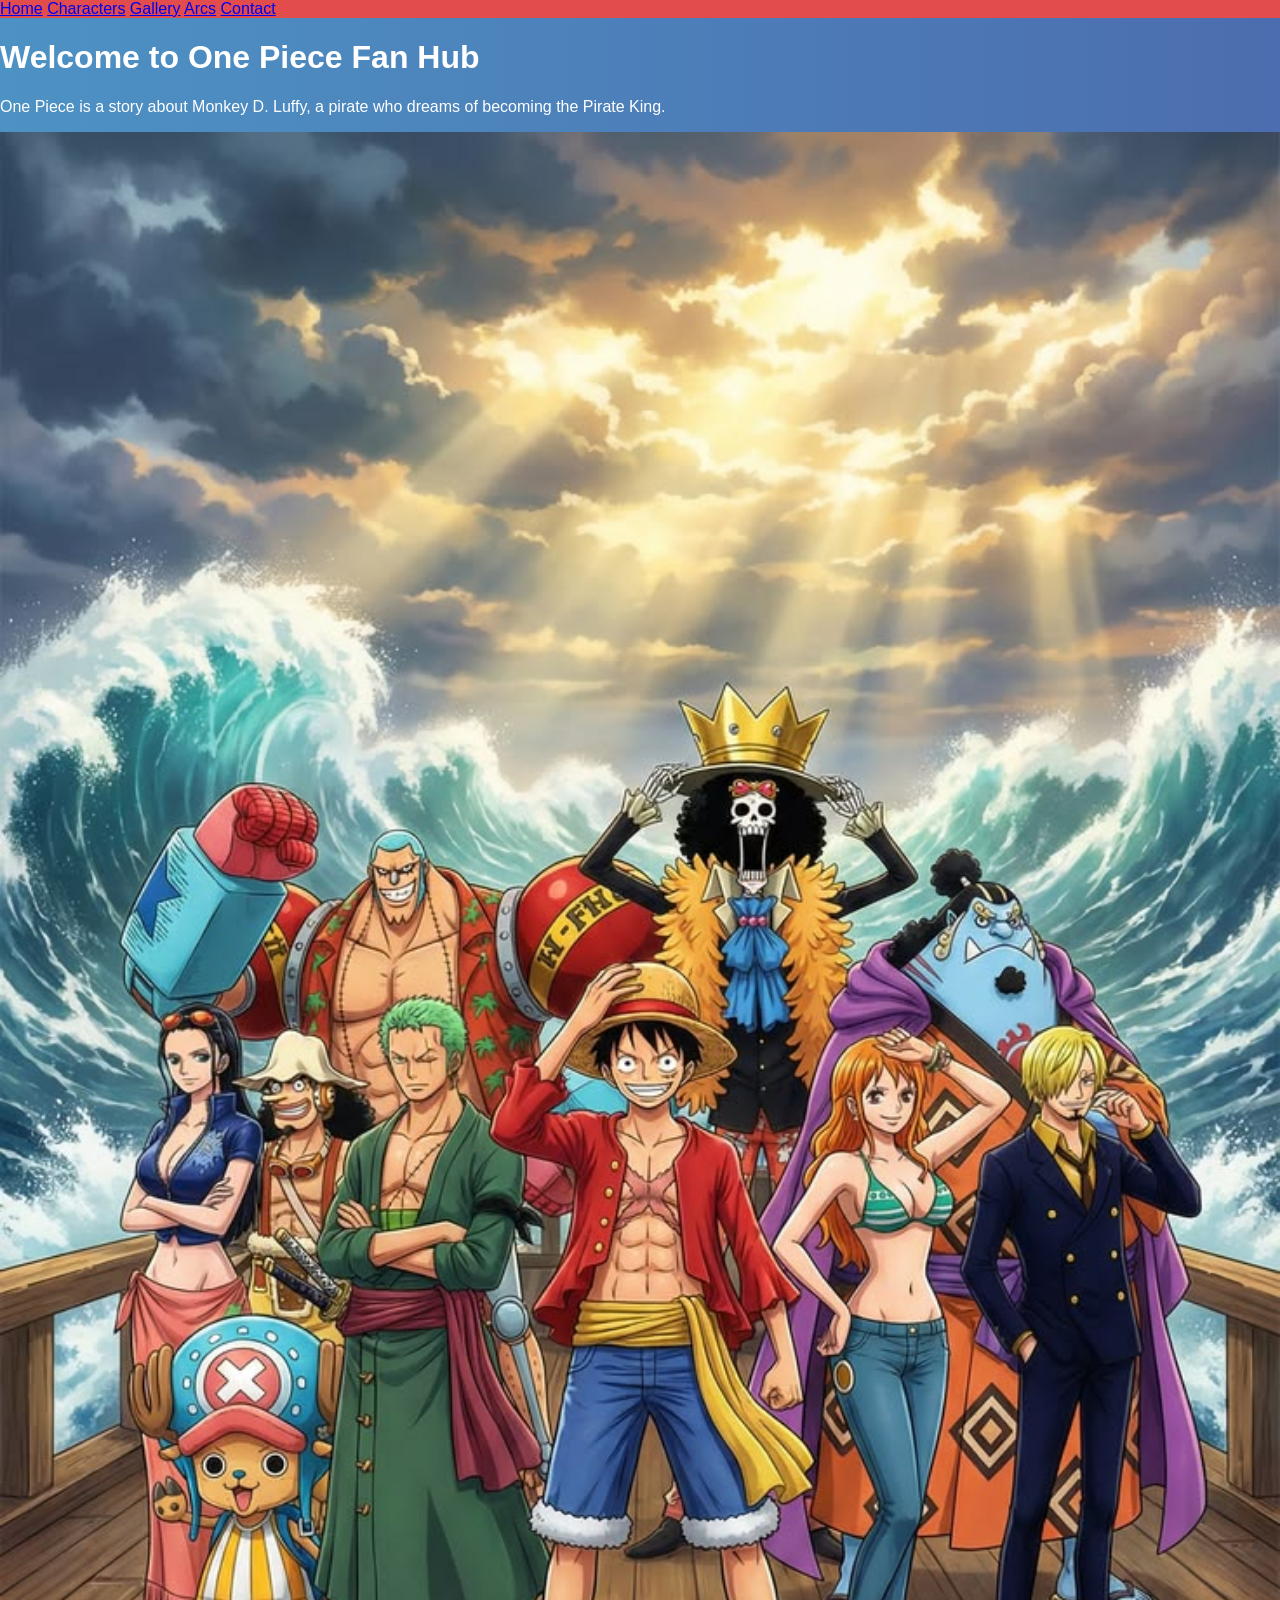
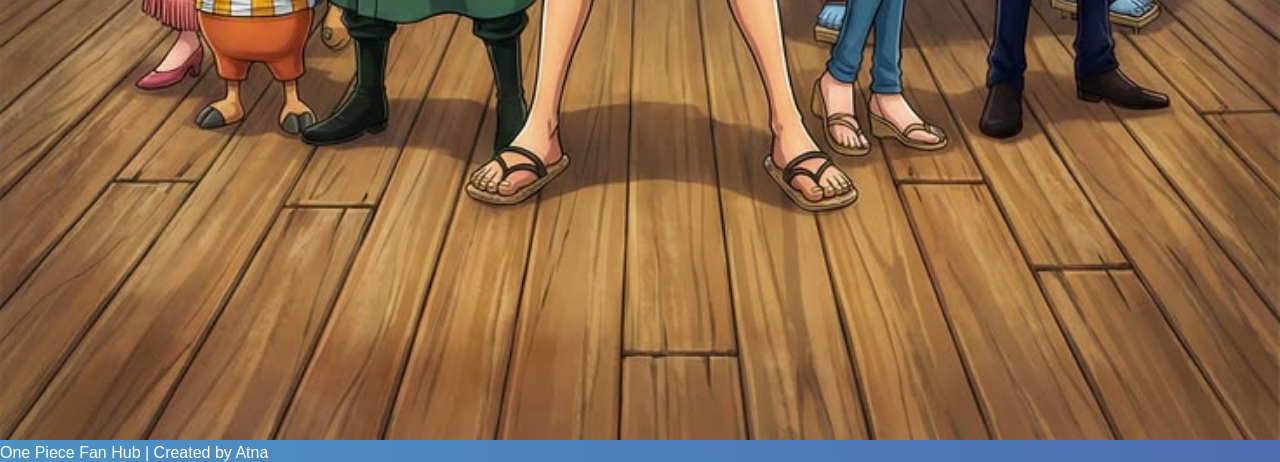
==== index.html @ 98bdedf4 "Initial project setup with basic HTML structure" ====
<!DOCTYPE html>
<html lang="en">
<head>
    <meta charset="UTF-8">
    <meta name="viewport" content="width=device-width, initial-scale=1.0">
    <title>One Piece Fan Hub</title>
</head>

  <link rel="stylesheet" href="style.css">

<body>
    <nav>
  <a href="index.html">Home</a>
  <a href="characters.html">Characters</a>
  <a href="gallery.html">Gallery</a>
  <a href="arcs.html">Arcs</a>
  <a href="contact.html">Contact</a>
</nav>

<h1>Welcome to One Piece Fan Hub</h1>

<p>
One Piece is a story about Monkey D. Luffy, a pirate who dreams of becoming the Pirate King.
</p>

<img src="onepiece.jpg" width="100%" alt="StrawHats">

<footer>
  One Piece Fan Hub | Created by Atna
</footer>

</body>
</html>
---- style.css ----
body {
    background-color: #4d92c4;
}

nav {
    background: #e24c4c;
}


.arc {
  display: flex;
  align-items: center;
  gap: 20px;
  margin-bottom: 30px;
  background: #4c6daf;
  padding: 15px;
  border-radius: 10px;
}

.arc img {
  width: 250px;
  height: 150px;
  object-fit: cover;
  border-radius: 10px;
}

.arc-text {
  flex: 1;
}

body {
  font-family: Arial, sans-serif;
  margin: 0;
  color: white;

  background: linear-gradient(to right, #4d92c4, #4c6daf);
}
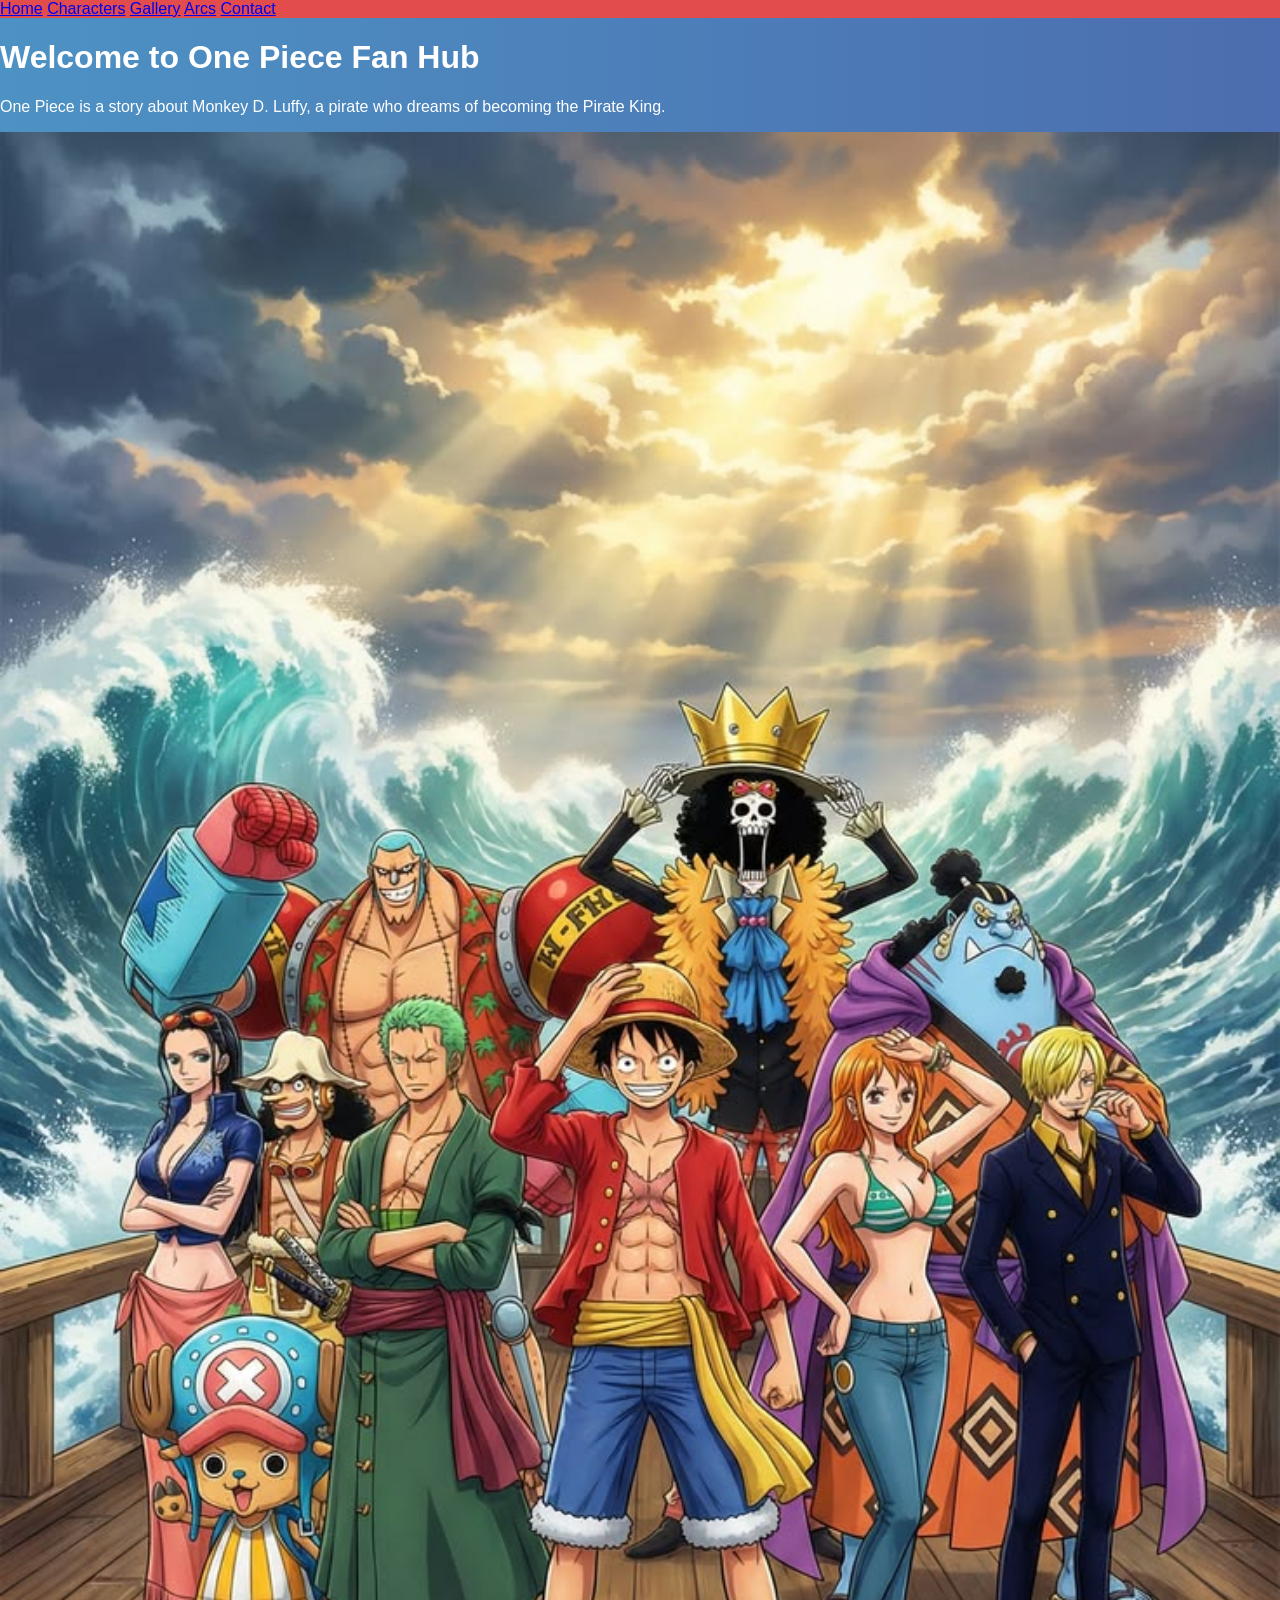
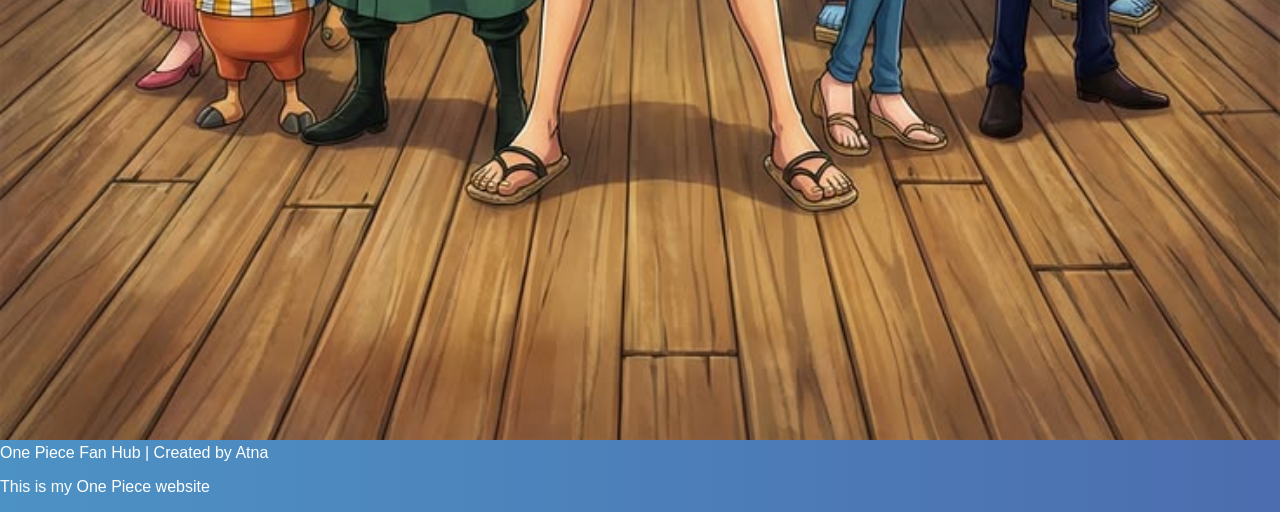
==== commit f42a9ae6: "Addedhomepage content" ====
--- a/index.html
+++ b/index.html
@@ -29,5 +29,7 @@
   One Piece Fan Hub | Created by Atna
 </footer>
 
+<p>This is my One Piece website</p>
+
 </body>
 </html>
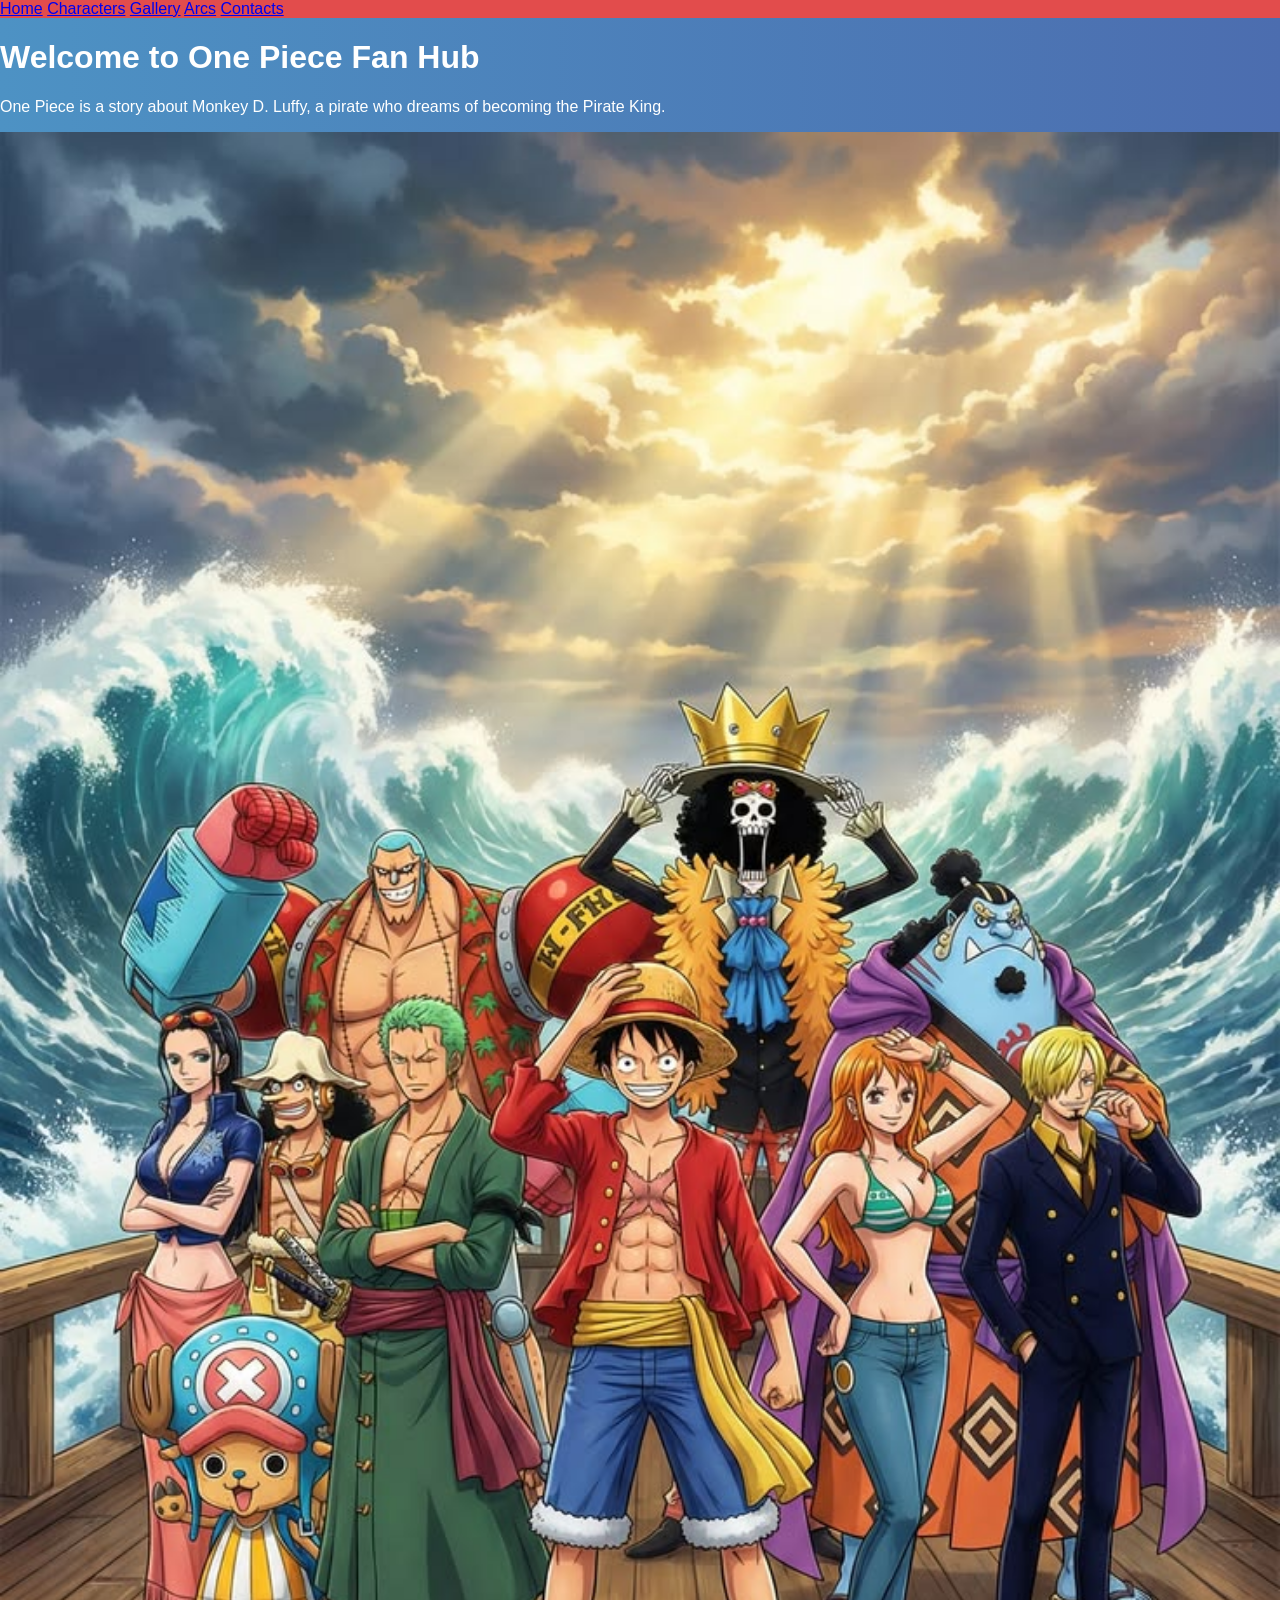
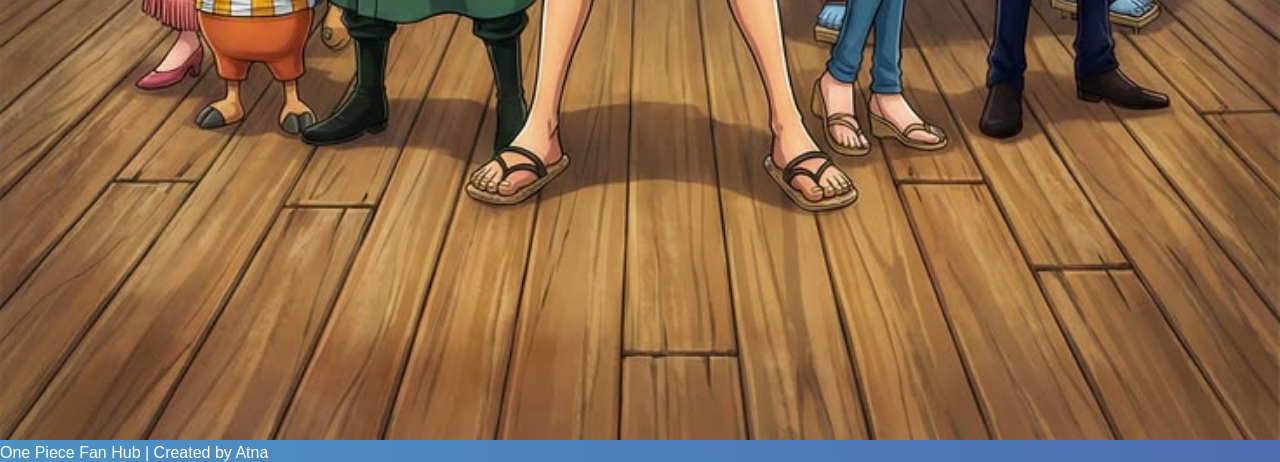
==== commit 22b2a0d8: "Added homepage and navigation bar" ====
--- a/index.html
+++ b/index.html
@@ -14,7 +14,7 @@
   <a href="characters.html">Characters</a>
   <a href="gallery.html">Gallery</a>
   <a href="arcs.html">Arcs</a>
-  <a href="contact.html">Contact</a>
+  <a href="contact.html">Contacts</a>
 </nav>
 
 <h1>Welcome to One Piece Fan Hub</h1>
@@ -29,7 +29,5 @@
   One Piece Fan Hub | Created by Atna
 </footer>
 
-<p>This is my One Piece website</p>
-
 </body>
 </html>
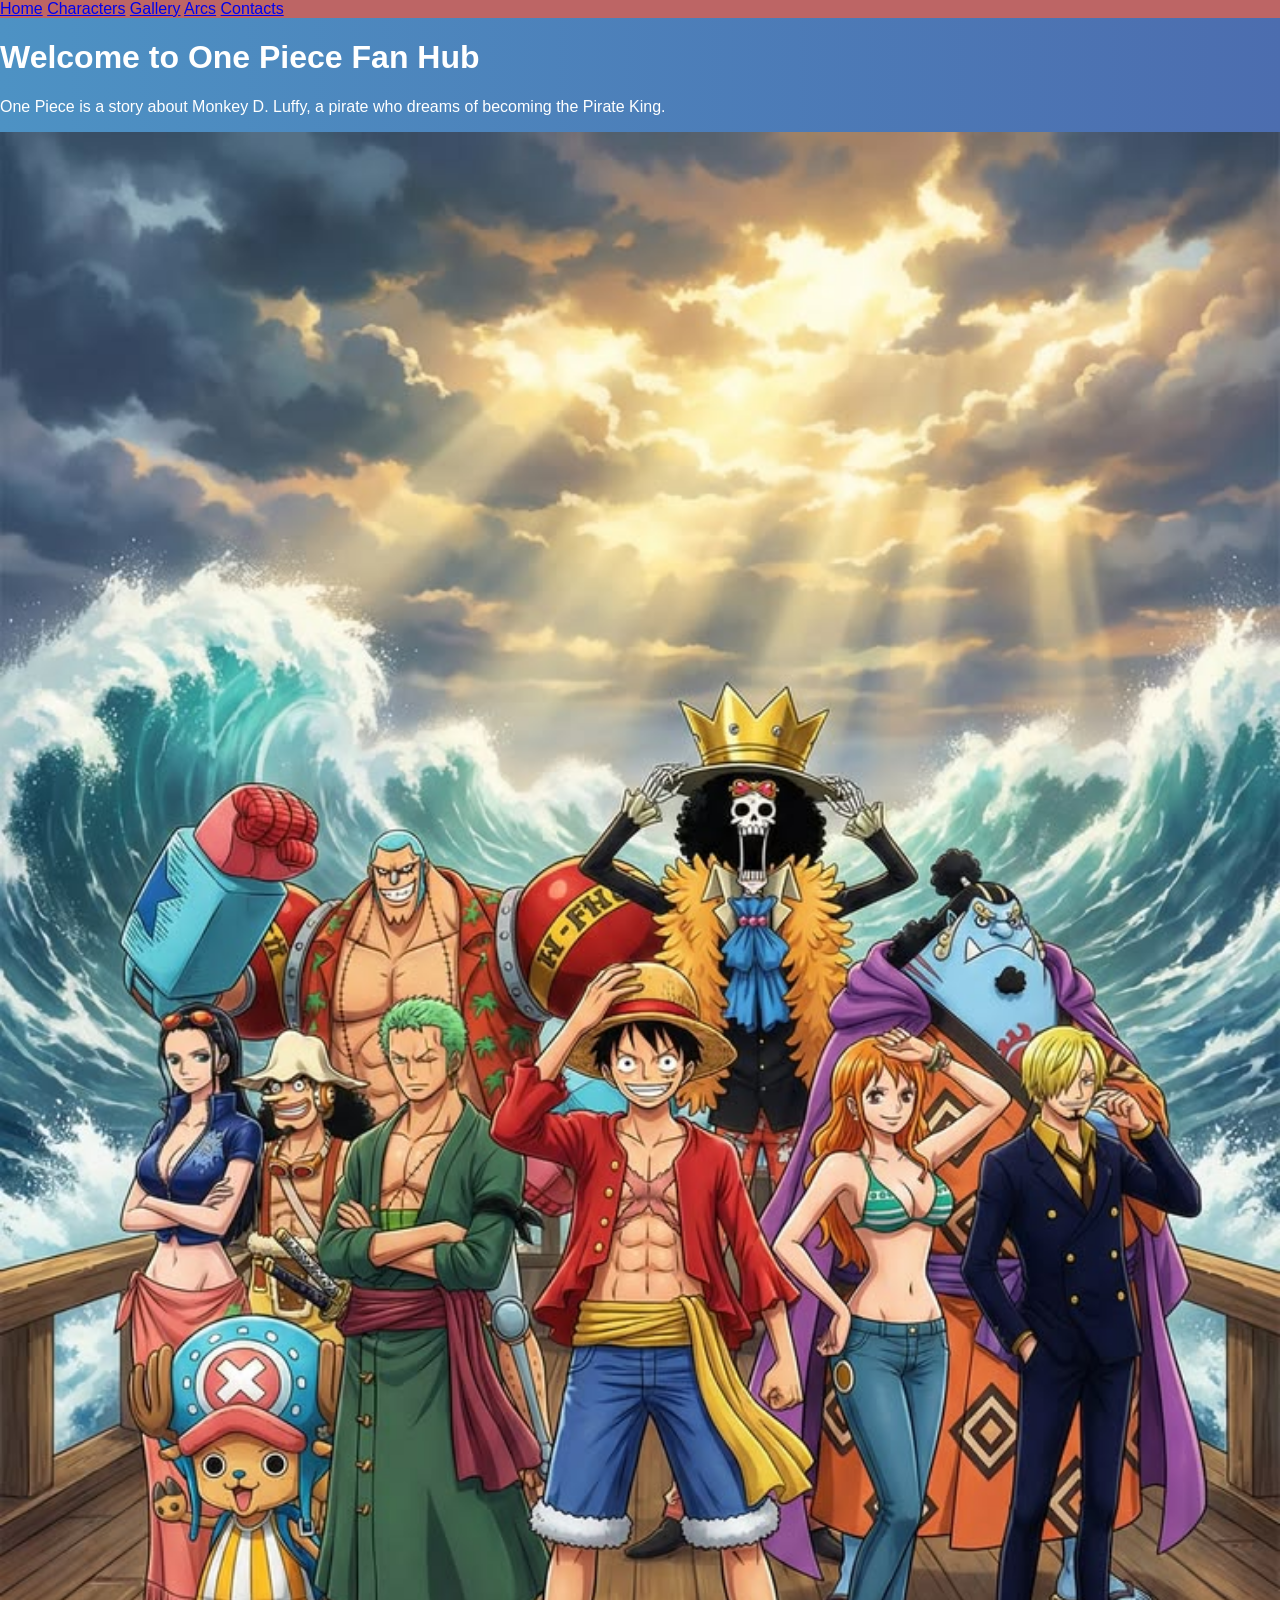
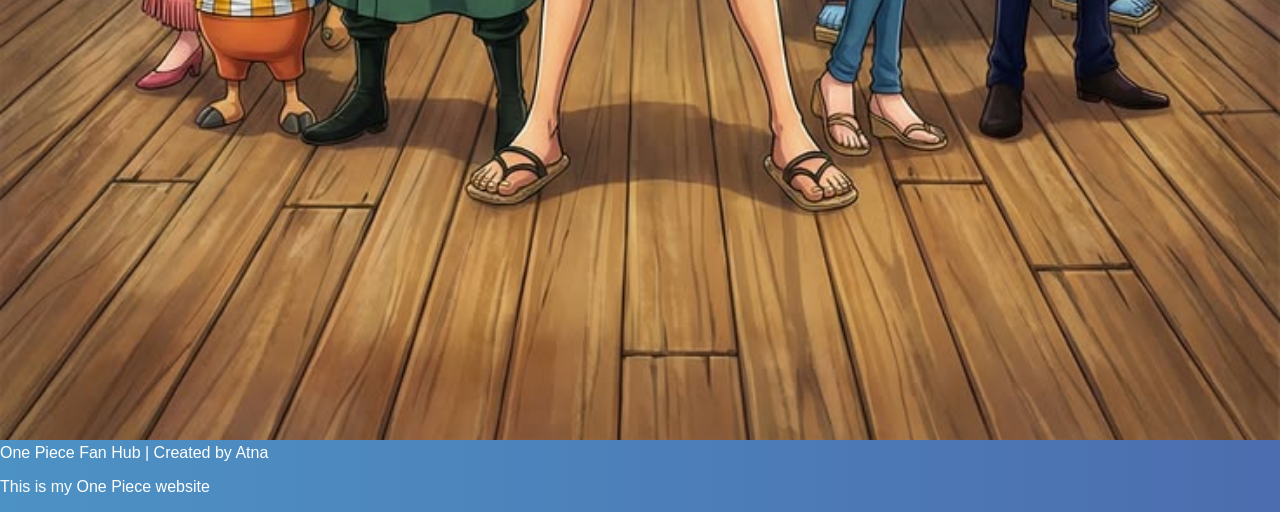
==== commit 080b53c3: "Final polish and bug fixes" ====
--- a/index.html
+++ b/index.html
@@ -29,5 +29,7 @@
   One Piece Fan Hub | Created by Atna
 </footer>
 
+<p>This is my One Piece website</p>
+
 </body>
 </html>
--- a/style.css
+++ b/style.css
@@ -3,7 +3,7 @@
 }
 
 nav {
-    background: #e24c4c;
+    background: rgb(189, 101, 101);
 }
 
 
